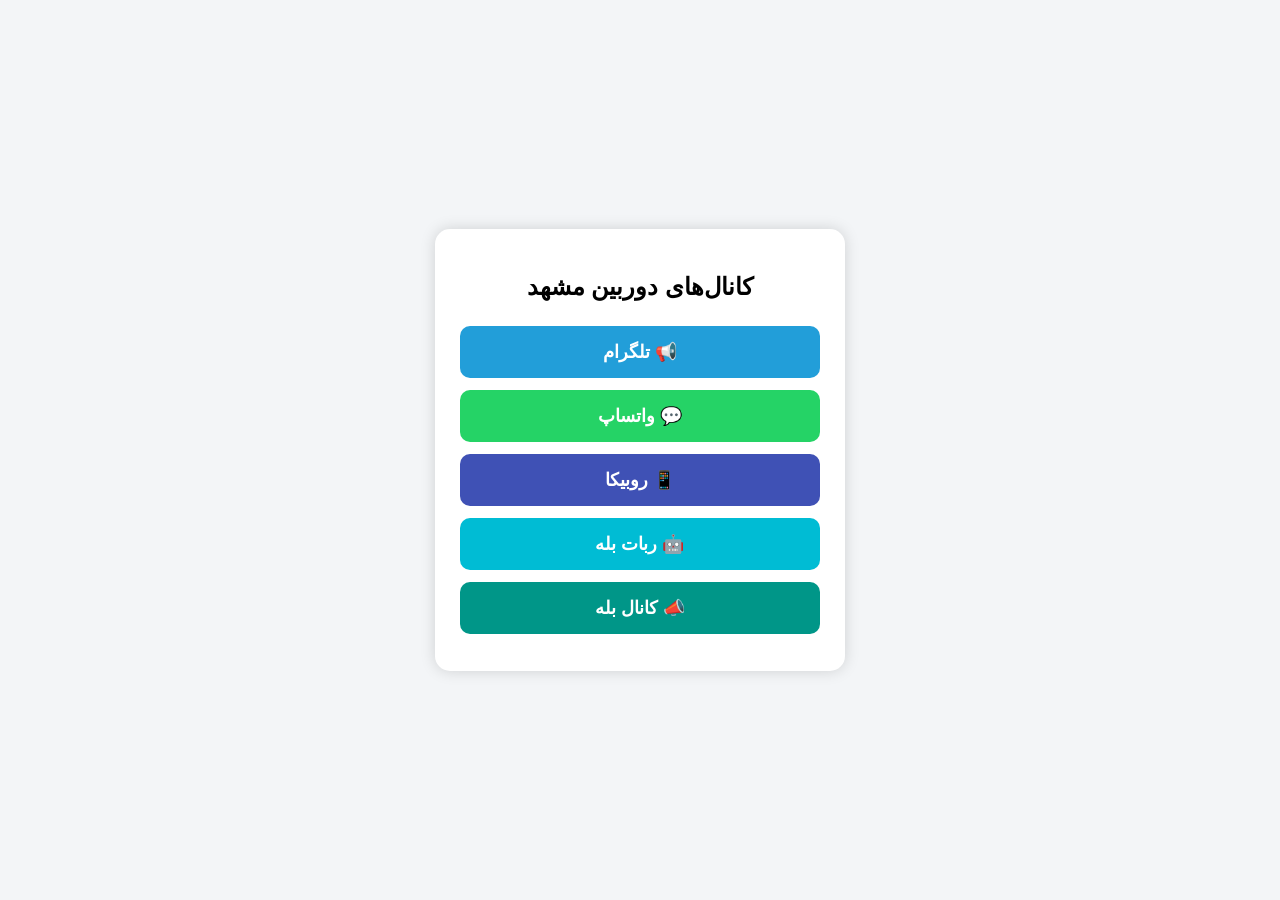
==== index.html @ a8e393ba "Rename لینک واحد.html to index.html" ====
<!DOCTYPE html>
<html lang="fa" dir="rtl">
<head>
<meta charset="UTF-8">
<meta name="viewport" content="width=device-width, initial-scale=1.0">
<title>کانال‌های دوربین مشهد</title>

<style>
body{
    margin:0;
    background:#f3f5f7;
    font-family:Tahoma,sans-serif;
    display:flex;
    justify-content:center;
    align-items:center;
    min-height:100vh;
}

.box{
    background:#fff;
    width:360px;
    padding:25px;
    border-radius:15px;
    box-shadow:0 0 15px rgba(0,0,0,.15);
    text-align:center;
}

h2{
    margin-bottom:25px;
}

.btn{
    display:block;
    text-decoration:none;
    color:#fff;
    padding:15px;
    margin:12px 0;
    border-radius:10px;
    font-size:18px;
    font-weight:bold;
    transition:.3s;
}

.btn:hover{
    opacity:.9;
    transform:scale(1.02);
}

.telegram{background:#229ED9;}
.whatsapp{background:#25D366;}
.rubika{background:#3F51B5;}
.balebot{background:#00BCD4;}
.balechannel{background:#009688;}
</style>

</head>
<body>

<div class="box">

<h2>کانال‌های دوربین مشهد</h2>

<a class="btn telegram"
href="https://t.me/doorbinmashhad"
target="_blank">
📢 تلگرام
</a>

<a class="btn whatsapp"
href="https://whatsapp.com/channel/0029VbD3zxv7dmeeQNqB0M1S"
target="_blank">
💬 واتساپ
</a>

<a class="btn rubika"
href="https://rubika.ir/doorbinmashhad"
target="_blank">
📱 روبیکا
</a>

<a class="btn balebot"
href="https://ble.ir/doorbiniranbot"
target="_blank">
🤖 ربات بله
</a>

<a class="btn balechannel"
href="https://ble.ir/doorbinmashhad"
target="_blank">
📣 کانال بله
</a>

</div>

</body>
</html>
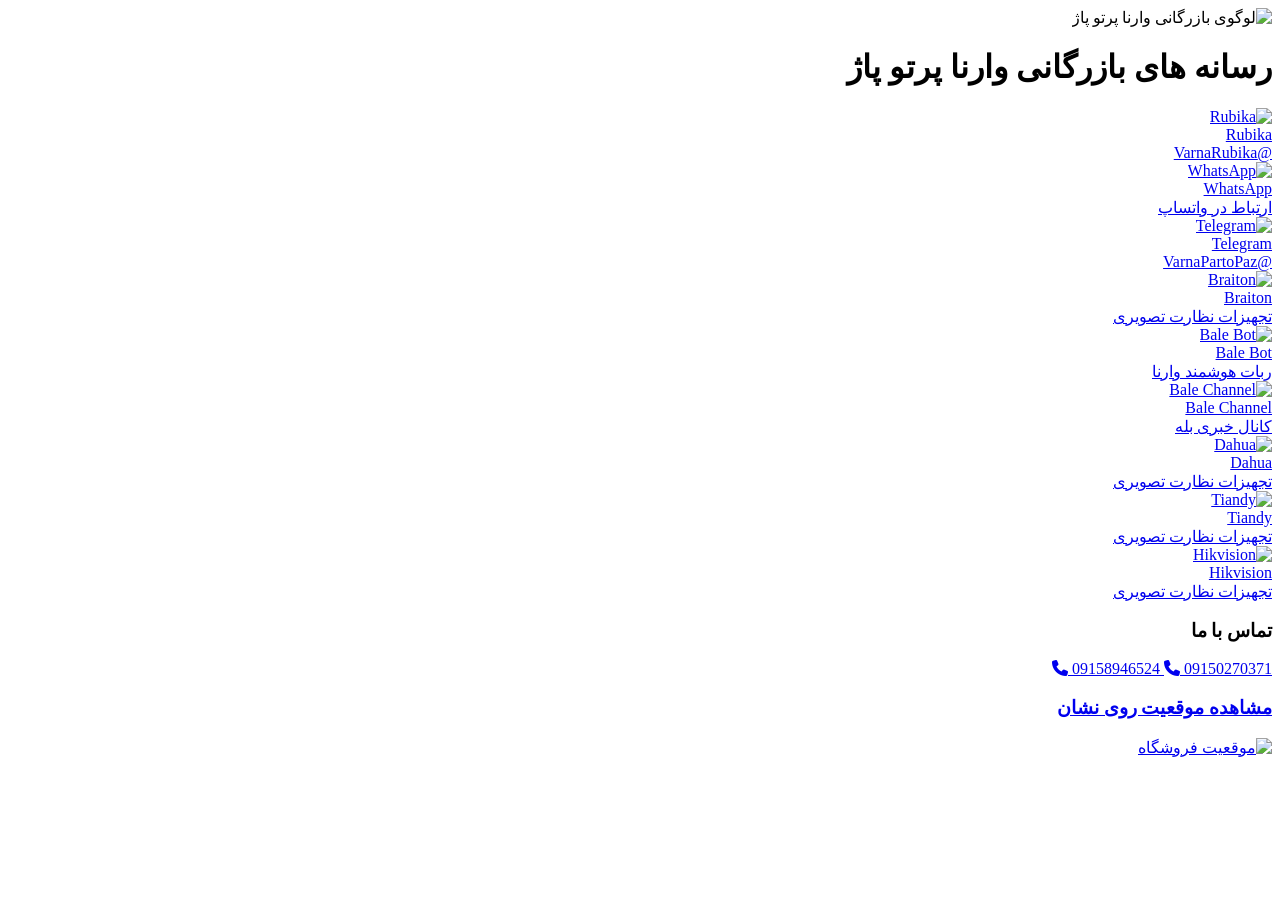
==== commit 3ca8ccce: "Update and rename index2.html to index.html" ====
--- a/index.html
+++ b/index.html
@@ -1,97 +1,141 @@
 <!DOCTYPE html>
 <html lang="fa" dir="rtl">
 <head>
-<meta charset="UTF-8">
-<meta name="viewport" content="width=device-width, initial-scale=1.0">
-<title>کانال‌های دوربین مشهد</title>
+    <meta charset="UTF-8">
+    <meta name="viewport" content="width=device-width, initial-scale=1.0">
+    <title>کانال‌های بازرگانی وارنا پرتو پاژ</title>
 
-<style>
-body{
-    margin:0;
-    background:#f3f5f7;
-    font-family:Tahoma,sans-serif;
-    display:flex;
-    justify-content:center;
-    align-items:center;
-    min-height:100vh;
-}
-
-.box{
-    background:#fff;
-    width:360px;
-    padding:25px;
-    border-radius:15px;
-    box-shadow:0 0 15px rgba(0,0,0,.15);
-    text-align:center;
-}
-
-h2{
-    margin-bottom:25px;
-}
-
-.btn{
-    display:block;
-    text-decoration:none;
-    color:#fff;
-    padding:15px;
-    margin:12px 0;
-    border-radius:10px;
-    font-size:18px;
-    font-weight:bold;
-    transition:.3s;
-}
-
-.btn:hover{
-    opacity:.9;
-    transform:scale(1.02);
-}
-
-.telegram{background:#229ED9;}
-.whatsapp{background:#25D366;}
-.rubika{background:#3F51B5;}
-.balebot{background:#00BCD4;}
-.balechannel{background:#009688;}
-</style>
-
+    <link href="https://cdn.jsdelivr.net/gh/rastikerdar/vazirmatn@v33.003/Vazirmatn-font-face.css" rel="stylesheet">
+    <link rel="stylesheet" href="https://cdnjs.cloudflare.com/ajax/libs/font-awesome/6.4.0/css/all.min.css">
+    <link rel="stylesheet" href="style.css">
 </head>
 <body>
+    <div class="main-wrapper">
+        <!-- لوگو و هدر -->
+        <header class="header">
+            <div class="logo-shield">
+         <img src="logo.png" alt="لوگوی بازرگانی وارنا پرتو پاژ" class="logo">
+         </div>
+            <h1>رسانه های بازرگانی وارنا پرتو پاژ</h1>
+        </header>
 
-<div class="box">
+        <!-- شبکه کارت‌ها -->
+        <div class="grid-container">
+            <!-- روبیکا -->
+            <a href=" https://rubika.ir/doorbinmashhad" class="card">
+                <div class="icon-box">
+                    <img src="rubika.png" alt="Rubika" class="card-icon rubika-icon">
+                </div>
+                <div class="title">Rubika</div>
+                <div class="subtitle">@VarnaRubika</div>
+                <div class="glow-bar purple"></div>
+            </a>
 
-<h2>کانال‌های دوربین مشهد</h2>
+            <!-- واتساپ -->
+            <a href="https://whatsapp.com/channel/0029VbD3zxv7dmeeQNqB0M1S" class="card">
+                <div class="icon-box">
+                    <img src="whatsapp.png" alt="WhatsApp" class="card-icon">
+                </div>
+                <div class="title">WhatsApp</div>
+                <div class="subtitle">ارتباط در واتساپ</div>
+                <div class="glow-bar green"></div>
+            </a>
 
-<a class="btn telegram"
-href="https://t.me/doorbinmashhad"
-target="_blank">
-📢 تلگرام
-</a>
+            <!-- تلگرام -->
+            <a href="https://t.me/doorbinmashhad" class="card">
+                <div class="icon-box">
+                    <img src="telegram-logo.png" alt="Telegram" class="card-icon">
+                </div>
+                <div class="title">Telegram</div>
+                <div class="subtitle">@VarnaPartoPaz</div>
+                <div class="glow-bar cyan"></div>
+            </a>
 
-<a class="btn whatsapp"
-href="https://whatsapp.com/channel/0029VbD3zxv7dmeeQNqB0M1S"
-target="_blank">
-💬 واتساپ
-</a>
+            <!-- برایتون -->
+            <a href="http://britonmashhad.ir/" class="card">
+                <div class="icon-box">
+                    <img src="briton.png" alt="Braiton" class="card-icon">
+                </div>
+                <div class="title">Braiton</div>
+                <div class="subtitle">تجهیزات نظارت تصویری</div>
+                <div class="glow-bar blue"></div>
+            </a>
 
-<a class="btn rubika"
-href="https://rubika.ir/doorbinmashhad"
-target="_blank">
-📱 روبیکا
-</a>
+            <!-- ربات بله -->
+            <a href="  https://ble.ir/doorbiniranbot" class="card">
+                <div class="icon-box">
+                    <img src="balebot.png" alt="Bale Bot" class="card-icon">
+                </div>
+                <div class="title">Bale Bot</div>
+                <div class="subtitle">ربات هوشمند وارنا</div>
+                <div class="glow-bar blue"></div>
+            </a>
 
-<a class="btn balebot"
-href="https://ble.ir/doorbiniranbot"
-target="_blank">
-🤖 ربات بله
-</a>
+            <!-- کانال بله -->
+            <a href="  https://ble.ir/doorbinmashhad" class="card">
+                <div class="icon-box">
+                    <img src="bale.png" alt="Bale Channel" class="card-icon">
+                </div>
+                <div class="title">Bale Channel</div>
+                <div class="subtitle">کانال خبری بله</div>
+                <div class="glow-bar green"></div>
+            </a>
 
-<a class="btn balechannel"
-href="https://ble.ir/doorbinmashhad"
-target="_blank">
-📣 کانال بله
-</a>
+            <!-- داهوا -->
+            <a href="https://dahuamashhad.ir/" class="card">
+                <div class="icon-box">
+                    <img src="dahua.png" alt="Dahua" class="card-icon dahua-icon">
+                </div>
+                <div class="title">Dahua</div>
+                <div class="subtitle">تجهیزات نظارت تصویری</div>
+                <div class="glow-bar red"></div>
+            </a>
 
-</div>
+            <!-- تیاندی -->
+            <a href="http://mashhadtiandy.ir/" class="card">
+                <div class="icon-box">
+                    <img src="tiandy.png" alt="Tiandy" class="card-icon tiandy-icon">
+                </div>
+                <div class="title">Tiandy</div>
+                <div class="subtitle">تجهیزات نظارت تصویری</div>
+                <div class="glow-bar cyan"></div>
+            </a>
 
+            <!-- هایک ویژن -->
+            <a href="http://hikvisionmashhad.ir/" class="card">
+                <div class="icon-box">
+                    <img src="hikvision.png" alt="Hikvision" class="card-icon hikvision-icon">
+                </div>
+                <div class="title">Hikvision</div>
+                <div class="subtitle">تجهیزات نظارت تصویری</div>
+                <div class="glow-bar red"></div>
+            </a>
+        </div>
+
+        <!-- بخش پایینی: تماس و نقشه -->
+        <div class="bottom-grid">
+            <!-- تماس با ما -->
+            <div class="info-card contact-card">
+                <h3>تماس با ما</h3>
+                <a href="tel:09150270371" class="phone-btn">
+                    <span>09150270371</span>
+                    <i class="fa-solid fa-phone"></i>
+                </a>
+                <a href="tel:09158946524" class="phone-btn">
+                    <span>09158946524</span>
+                    <i class="fa-solid fa-phone"></i>
+                </a>
+            </div>
+
+            <!-- نقشه نشان -->
+            <a href="https://nshn.ir/vb1d-LIJjOKL" class="info-card map-card">
+                <h3>مشاهده موقعیت روی نشان</h3>
+               <div class="map-icon-wrapper">
+            <img src="address.png" alt="موقعیت فروشگاه" class="address-icon">
+        </div>
+            </a>
+        </div>
+    </div>
 </body>
 </html>
 
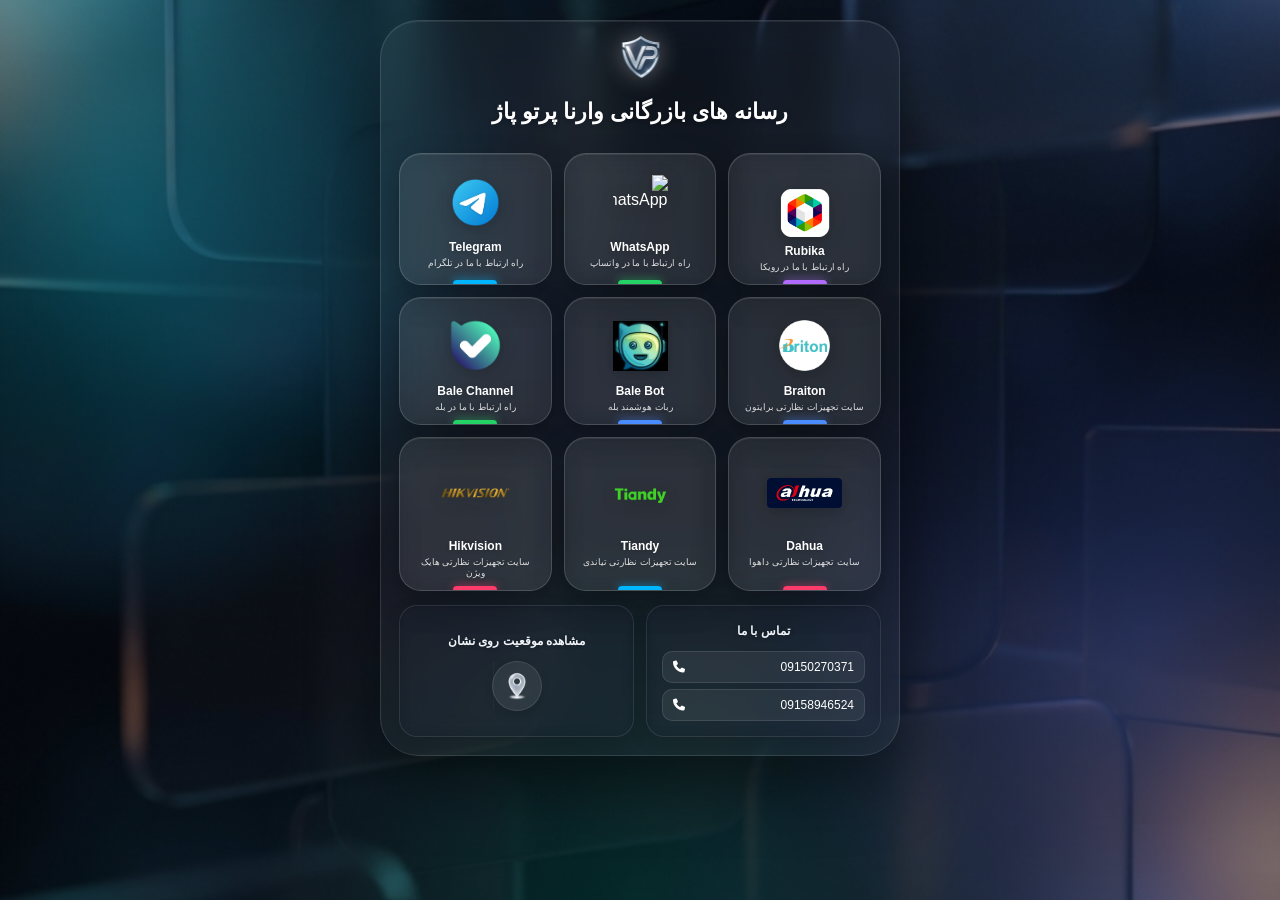
==== commit 7547f1fd: "Add files via upload" ====
--- a/index.html
+++ b/index.html
@@ -22,12 +22,12 @@
         <!-- شبکه کارت‌ها -->
         <div class="grid-container">
             <!-- روبیکا -->
-            <a href=" https://rubika.ir/doorbinmashhad" class="card">
+            <a href="https://rubika.ir/doorbinmashhad" class="card rubika-card">
                 <div class="icon-box">
                     <img src="rubika.png" alt="Rubika" class="card-icon rubika-icon">
                 </div>
                 <div class="title">Rubika</div>
-                <div class="subtitle">@VarnaRubika</div>
+                <div class="subtitle">راه ارتباط با ما در رویکا</div>
                 <div class="glow-bar purple"></div>
             </a>
 
@@ -37,7 +37,7 @@
                     <img src="whatsapp.png" alt="WhatsApp" class="card-icon">
                 </div>
                 <div class="title">WhatsApp</div>
-                <div class="subtitle">ارتباط در واتساپ</div>
+                <div class="subtitle">راه ارتباط با ما در واتساپ</div>
                 <div class="glow-bar green"></div>
             </a>
 
@@ -47,7 +47,7 @@
                     <img src="telegram-logo.png" alt="Telegram" class="card-icon">
                 </div>
                 <div class="title">Telegram</div>
-                <div class="subtitle">@VarnaPartoPaz</div>
+                <div class="subtitle">راه ارتباط با ما در تلگرام</div>
                 <div class="glow-bar cyan"></div>
             </a>
 
@@ -57,7 +57,7 @@
                     <img src="briton.png" alt="Braiton" class="card-icon">
                 </div>
                 <div class="title">Braiton</div>
-                <div class="subtitle">تجهیزات نظارت تصویری</div>
+                <div class="subtitle">سایت تجهیزات نظارتی برایتون</div>
                 <div class="glow-bar blue"></div>
             </a>
 
@@ -67,7 +67,7 @@
                     <img src="balebot.png" alt="Bale Bot" class="card-icon">
                 </div>
                 <div class="title">Bale Bot</div>
-                <div class="subtitle">ربات هوشمند وارنا</div>
+                <div class="subtitle">ربات هوشمند بله</div>
                 <div class="glow-bar blue"></div>
             </a>
 
@@ -77,7 +77,7 @@
                     <img src="bale.png" alt="Bale Channel" class="card-icon">
                 </div>
                 <div class="title">Bale Channel</div>
-                <div class="subtitle">کانال خبری بله</div>
+                <div class="subtitle">راه ارتباط با ما در بله</div>
                 <div class="glow-bar green"></div>
             </a>
 
@@ -87,7 +87,7 @@
                     <img src="dahua.png" alt="Dahua" class="card-icon dahua-icon">
                 </div>
                 <div class="title">Dahua</div>
-                <div class="subtitle">تجهیزات نظارت تصویری</div>
+                <div class="subtitle">سایت تجهیزات نظارتی داهوا</div>
                 <div class="glow-bar red"></div>
             </a>
 
@@ -97,7 +97,7 @@
                     <img src="tiandy.png" alt="Tiandy" class="card-icon tiandy-icon">
                 </div>
                 <div class="title">Tiandy</div>
-                <div class="subtitle">تجهیزات نظارت تصویری</div>
+                <div class="subtitle">سایت تجهیزات نظارتی تیاندی</div>
                 <div class="glow-bar cyan"></div>
             </a>
 
@@ -107,7 +107,7 @@
                     <img src="hikvision.png" alt="Hikvision" class="card-icon hikvision-icon">
                 </div>
                 <div class="title">Hikvision</div>
-                <div class="subtitle">تجهیزات نظارت تصویری</div>
+                <div class="subtitle">سایت تجهیزات نظارتی هایک ویژن</div>
                 <div class="glow-bar red"></div>
             </a>
         </div>
--- a/style.css
+++ b/style.css
@@ -0,0 +1,558 @@
+/* =========================
+   Reset
+   ریست اولیه برای همه عناصر:
+   margin و padding را صفر می‌کند
+   و مدل محاسبه ابعاد را روی border-box می‌گذارد
+========================= */
+* {
+    box-sizing: border-box;
+    margin: 0;
+    padding: 0;
+}
+
+/* =========================
+   Page Base
+   تنظیمات کلی صفحه:
+   - پس‌زمینه گرادیانی تیره + تصویر بک‌گراند
+   - فونت اصلی
+   - رنگ متن سفید
+   - راست‌چین بودن محتوا
+   - چینش کل صفحه در مرکز
+========================= */
+body {
+     margin: 0;
+     background:
+        radial-gradient(circle at 10% 25%, rgba(0,220,255,.25), transparent 30%),
+        radial-gradient(circle at 90% 70%, rgba(80,120,255,.25), transparent 30%),
+        radial-gradient(circle at 50% 100%, rgba(0,255,180,.12), transparent 35%),
+        linear-gradient(rgba(7,10,18,.30), rgba(7,10,18,.40)),
+        url("bg.png") no-repeat center center;
+     background-size: cover;
+     background-attachment: scroll;
+
+     min-height: 100vh;
+     font-family: "Vazirmatn", sans-serif;
+     color: #fff;
+     direction: rtl;
+
+     display: flex;
+     justify-content: center;
+     align-items: flex-start;
+
+     overflow-x: hidden;
+     padding: 0px;
+     box-sizing: border-box;
+}
+
+/* =========================
+   Main Wrapper
+   کانتینر اصلی محتوا:
+   - عرض کامل می‌گیرد
+   - حداکثر عرض برای موبایل و لندینگ جمع‌وجور
+   - آیتم‌ها را ستونی زیر هم می‌چیند
+   - بین بخش‌ها فاصله می‌دهد
+========================= */
+.main-wrapper{
+    width:100%;
+    max-width:520px;
+
+    margin: 20px auto;
+
+    display:flex;
+    flex-direction:column;
+    gap:14px;
+
+    padding:18px;
+
+    background:rgba(255,255,255,.04);
+
+    border:1px solid rgba(255,255,255,.12);
+
+    border-radius:38px;
+
+    backdrop-filter:blur(22px);
+    -webkit-backdrop-filter:blur(22px);
+
+    box-shadow:
+        0 25px 70px rgba(0,0,0,.45),
+        inset 0 1px rgba(255,255,255,.08);
+}
+
+/* =========================
+   Header
+   بخش بالای صفحه:
+   - متن وسط‌چین
+   - کمی فاصله از بخش بعدی
+========================= */
+.header {
+    text-align: center;
+    margin-bottom: 10px;
+}
+
+/* آیکون یا لوگوی بالای صفحه با رنگ روشن و سایه */
+  .logo-shield {
+    width: 40px;
+    height: 40px;
+    display: flex;
+    align-items: center;
+    justify-content: center;
+    margin: 0 auto 15px;
+}
+
+.logo-shield img.logo {
+    width: 95px !important;
+    height: 95px !important;
+    max-width: 95px !important;
+    max-height: 95px !important;
+    object-fit: contain !important;
+    display: block;
+    margin: 0;
+    filter: drop-shadow(0 0 12px rgba(255,255,255,0.35));
+}
+
+/* استایل عنوان اصلی داخل هدر */
+.header h1 {
+    font-size: 22px;
+    font-weight: 700;
+    line-height: 1.6;
+    text-shadow: 0 1px 4px rgba(0, 0, 0, 0.22);
+}
+
+/* =========================
+   Cards Grid
+   گرید کارت‌های اصلی:
+   - 3 ستون مساوی
+   - فاصله بین کارت‌ها
+========================= */
+.grid-container {
+    display: grid;
+    grid-template-columns: repeat(3, 1fr);
+    gap: 12px;
+}
+
+/* =========================
+   Card
+   استایل کلی هر کارت:
+   - ظاهر شیشه‌ای
+   - گوشه گرد
+   - سایه
+   - محتوای وسط‌چین
+   - قابلیت هاور نرم
+========================= */
+.card {
+    position: relative;
+    overflow: hidden;
+    min-height: 105px;
+    padding: 10px 6px;
+
+    display: flex;
+    flex-direction: column;
+    align-items: center;
+    justify-content: flex-start;
+
+    text-decoration: none;
+    color: #fff;
+
+    /* Glass Effect */
+    background: rgba(255, 255, 255, 0.07);
+    border: 1px solid rgba(255, 255, 255, 0.16);
+    border-radius: 22px;
+
+    backdrop-filter: blur(14px);
+    -webkit-backdrop-filter: blur(14px);
+
+    /* Shadow */
+    box-shadow:
+        0 12px 30px rgba(0, 0, 0, 0.28),
+        inset 0 1px 0 rgba(255, 255, 255, 0.08);
+
+    transition:
+        transform 0.3s ease,
+        background 0.3s ease,
+        border-color 0.3s ease,
+        box-shadow 0.3s ease;
+}
+
+/* افکت هاور کارت:
+   کمی بالا می‌آید و روشن‌تر می‌شود */
+.card:hover {
+    transform: translateY(-6px) scale(1.02);
+
+    background: rgba(255, 255, 255, 0.11);
+
+    border-color: rgba(255, 255, 255, 0.28);
+
+    box-shadow:
+        0 18px 45px rgba(0, 0, 0, 0.35),
+        0 0 25px rgba(0, 200, 255, 0.10),
+        inset 0 1px 0 rgba(255, 255, 255, 0.12);
+}
+
+/* =========================
+   Icon Area
+   ناحیه مخصوص آیکون داخل کارت:
+   - برای تراز بهتر آیکون‌ها
+   - آیکون را وسط قرار می‌دهد
+========================= */
+.icon-box {
+    min-height: 60px;
+    margin: 8px 0;
+    display: flex;
+    align-items: center;
+    justify-content: center;
+}
+
+/* اندازه پیش‌فرض آیکون‌های کارت */
+.card-icon {
+    width: 55px;
+    height: 55px;
+    object-fit: contain;
+    display: block;
+    filter: drop-shadow(0 3px 8px rgba(0, 0, 0, 0.22));
+}
+
+/* =========================
+   Large Brand Icons
+   آیکون‌های برندهایی که نیاز به اندازه بزرگ‌تر دارند
+========================= */
+.rubika-icon{
+    width:82px;
+    height:82px;
+}
+.dahua-icon,
+.tiandy-icon,
+.hikvision-icon {
+    width: 75px;
+    height: 75px;
+}
+
+/* =========================
+   Card Text
+   متن‌های داخل کارت
+========================= */
+
+/* عنوان اصلی کارت */
+.title {
+    font-size: 12px;
+    font-weight: 700;
+    margin-bottom: 4px;
+    text-align: center;
+    color: #fff;
+    text-shadow: 0 1px 4px rgba(0, 0, 0, 0.18);
+}
+
+/* زیرعنوان یا توضیح کوچک کارت */
+.subtitle {
+    font-size: 9px;
+    line-height: 1.3;
+    text-align: center;
+    padding: 0 4px;
+    color: rgba(255, 255, 255, 0.86);
+    text-shadow: 0 1px 3px rgba(0, 0, 0, 0.14);
+}
+
+/* جهت متن زیرعنوان داخل کارت را چپ‌به‌راست می‌کند
+   مناسب شماره، آیدی، لینک یا متن انگلیسی */
+.card .subtitle {
+    direction: ltr;
+}
+
+/* =========================
+   Glow Bar
+   نوار رنگی پایین کارت:
+   - به‌صورت مطلق در پایین کارت قرار می‌گیرد
+   - برای ایجاد تنوع رنگی و تاکید بصری
+========================= */
+.glow-bar {
+    position: absolute;
+    bottom: 0;
+    left: 50%;
+    transform: translateX(-50%);
+    width: 44px;
+    height: 4px;
+    border-radius: 4px 4px 0 0;
+}
+
+/* هر کلاس پایین فقط رنگ و درخشش نوار را تعیین می‌کند */
+.glow-bar.cyan {
+    background: #00b7ff;
+    box-shadow: 0 0 8px rgba(0, 183, 255, 0.7);
+}
+
+.glow-bar.green {
+    background: #25d366;
+    box-shadow: 0 0 8px rgba(37, 211, 102, 0.7);
+}
+
+.glow-bar.red {
+    background: #ff3b6b;
+    box-shadow: 0 0 8px rgba(255, 59, 107, 0.7);
+}
+
+.glow-bar.purple {
+    background: #b26cff;
+    box-shadow: 0 0 8px rgba(178, 108, 255, 0.7);
+}
+
+.glow-bar.orange {
+    background: #ff8a2a;
+    box-shadow: 0 0 8px rgba(255, 138, 42, 0.7);
+}
+
+.glow-bar.blue {
+    background: #4b8dff;
+    box-shadow: 0 0 8px rgba(75, 141, 255, 0.7);
+}
+
+/* =========================
+   Bottom Grid
+   گرید بخش پایینی صفحه:
+   - دو ستون برای کارت‌های اطلاعاتی
+========================= */
+.bottom-grid {
+    display: grid;
+    grid-template-columns: 1fr 1fr;
+    gap: 12px;
+}
+
+/* =========================
+   Info Card
+   کارت‌های اطلاعاتی پایین صفحه:
+   - همان ظاهر شیشه‌ای کارت‌ها
+   - مناسب تماس، آدرس، نقشه و...
+========================= */
+.info-card {
+    display: flex;
+    flex-direction: column;
+    padding: 15px;
+    background: rgba(15, 23, 42, 0.24);
+    border: 1px solid rgba(255, 255, 255, 0.10);
+    border-radius: 18px;
+
+    backdrop-filter: blur(7px);
+    -webkit-backdrop-filter: blur(7px);
+
+    box-shadow: 0 6px 18px rgba(0, 0, 0, 0.15);
+    transition:
+        transform 0.25s ease,
+        background 0.25s ease,
+        border-color 0.25s ease,
+        box-shadow 0.25s ease;
+}
+
+
+.info-card:hover {
+    transform: translateY(-3px);
+    background: rgba(15, 23, 42, 0.30);
+    border-color: rgba(255, 255, 255, 0.14);
+    box-shadow: 0 10px 22px rgba(0, 0, 0, 0.18);
+}
+
+/* تیتر داخل کارت اطلاعاتی */
+.info-card h3 {
+    margin-bottom: 10px;
+    text-align: center;
+    font-size: 12px;
+    line-height: 1.7;
+    color: #f1f5f9;
+    text-shadow: 0 1px 4px rgba(0, 0, 0, 0.18);
+}
+
+/* =========================
+   Contact Card
+   کارت تماس:
+   - محتوای داخلی را وسط‌چین عمودی می‌کند
+========================= */
+.contact-card {
+    justify-content: center;
+}
+
+/* =========================
+   Phone Button
+   دکمه‌های شماره تماس:
+   - ظاهر شیشه‌ای
+   - فاصله و چیدمان افقی
+   - هاور نرم برای تعامل بهتر
+========================= */
+.phone-btn {
+    display: flex;
+    align-items: center;
+    justify-content: space-between;
+    gap: 8px;
+
+    margin-bottom: 6px;
+    padding: 8px 10px;
+
+    color: #fff;
+    text-decoration: none;
+    font-size: 12px;
+
+    background: rgba(255, 255, 255, 0.07);
+    border: 1px solid rgba(255, 255, 255, 0.10);
+    border-radius: 10px;
+
+    transition: background 0.2s ease, transform 0.2s ease;
+}
+
+/* آخرین دکمه دیگر فاصله پایین نداشته باشد */
+.phone-btn:last-child {
+    margin-bottom: 0;
+}
+
+/* افکت هاور دکمه تماس */
+.phone-btn:hover {
+    background: rgba(255, 255, 255, 0.10);
+    transform: translateY(-2px);
+}
+
+/* =========================
+   Map Card
+   کارت مربوط به نقشه یا لوکیشن:
+   - محتوا وسط قرار می‌گیرد
+   - شبیه یک لینک قابل کلیک رفتار می‌کند
+========================= */
+.map-card {
+    align-items: center;
+    justify-content: center;
+    text-decoration: none;
+    color: #fff;
+    text-align: center;
+}
+
+/* دایره دور آیکون نقشه */
+.map-icon-wrapper {
+    width: 50px;
+    height: 50px;
+    display: flex;
+    align-items: center;
+    justify-content: center;
+
+    font-size: 24px;
+    color: #a8c0ff;
+
+    background: rgba(255, 255, 255, 0.08);
+    border: 1px solid rgba(255, 255, 255, 0.10);
+    border-radius: 50%;
+
+    box-shadow: 0 4px 10px rgba(0, 0, 0, 0.14);
+}
+.map-icon-wrapper img.address-icon {
+    width: 62px !important;
+    height: 62px !important;
+    max-width: 62px !important;
+    max-height: 62px !important;
+    min-width: 0 !important;
+    min-height: 0 !important;
+    object-fit: contain !important;
+    display: block !important;
+}
+.rubika-card .icon-box{
+    margin-bottom: -12px;
+    margin-bottom: -10px;
+}
+
+
+
+
+/* =========================
+   Mobile
+   تنظیمات مخصوص نمایشگرهای کوچک:
+   - فاصله‌ها کمتر می‌شود
+   - کارت‌ها جمع‌وجورتر می‌شوند
+   - فونت‌ها و آیکون‌ها کوچک‌تر می‌شوند
+========================= */
+/* =========================
+   Mobile
+========================= */
+
+@media (max-width: 380px) {
+
+    .grid-container {
+        gap: 10px;
+    }
+
+    .bottom-grid {
+        gap: 10px;
+    }
+
+    .card {
+        min-height: 95px;
+        padding: 8px 5px;
+    }
+
+    .card-icon {
+        width: 48px;
+        height: 48px;
+    }
+
+    .rubika-icon,
+    .dahua-icon,
+    .tiandy-icon,
+    .hikvision-icon {
+        width: 60px;
+        height: 60px;
+    }
+
+    .title {
+        font-size: 11px;
+    }
+
+    .subtitle {
+        font-size: 8px;
+        line-height: 1.2;
+    }
+
+    .info-card {
+        padding: 12px;
+    }
+
+    .phone-btn {
+        font-size: 11px;
+        padding: 8px;
+    }
+
+}
+
+/* =========================
+   Mobile Optimization
+========================= */
+
+@media (max-width:768px){
+
+    body{
+        padding:10px;
+    }
+
+    .main-wrapper{
+        padding:14px;
+        gap:12px;
+        border-radius:24px;
+    }
+
+    .logo-shield img.logo{
+        width:80px !important;
+        height:80px !important;
+        max-width:80px !important;
+        max-height:80px !important;
+    }
+
+    .card{
+        min-height:95px;
+        padding:8px 5px;
+        border-radius:18px;
+    }
+
+    .title{
+        font-size:11px;
+    }
+
+    .subtitle{
+        font-size:8px;
+        line-height:1.2;
+    }
+
+    .grid-container{
+        gap:8px;
+    }
+
+}
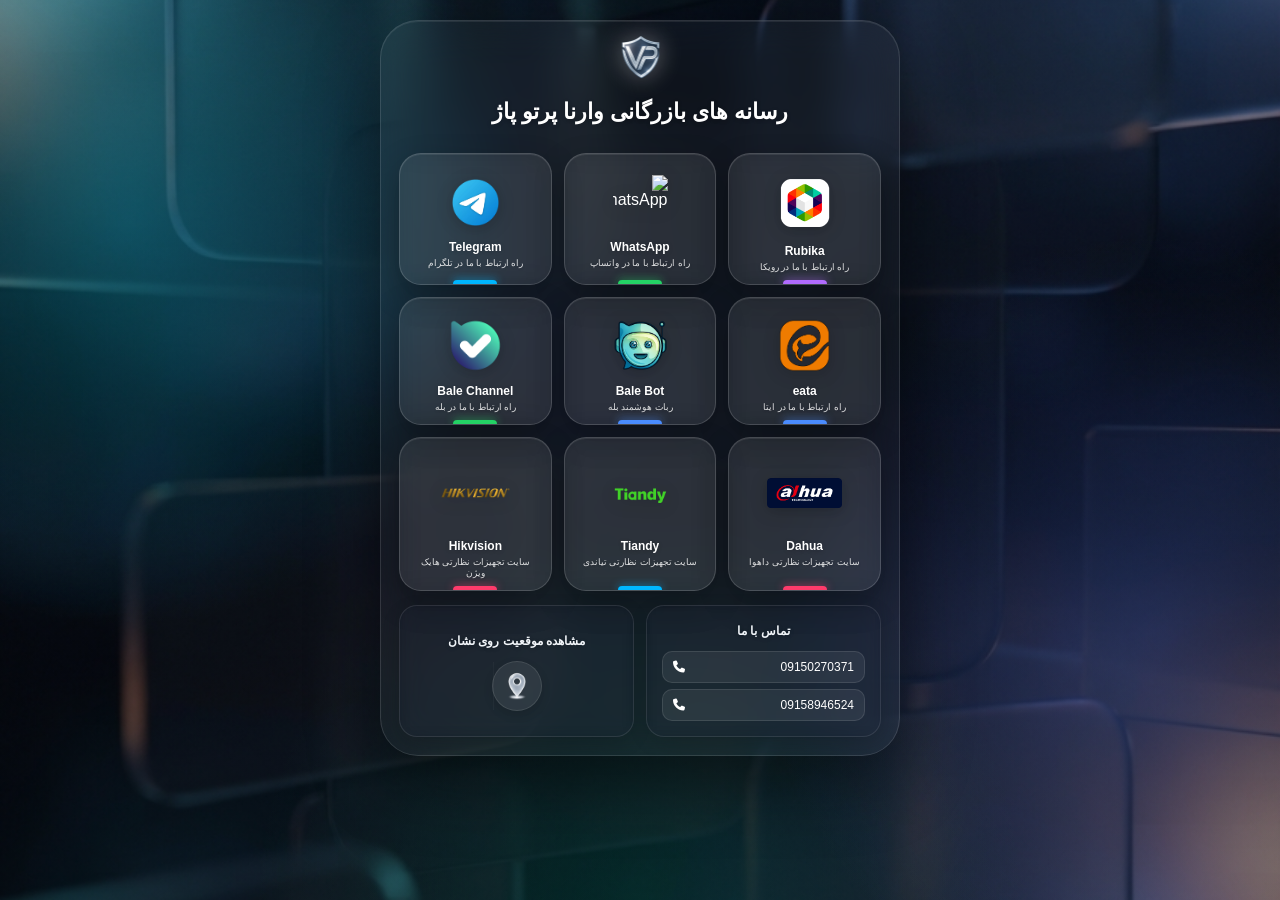
==== commit 13e494fe: "Add files via upload" ====
--- a/index.html
+++ b/index.html
@@ -51,13 +51,13 @@
                 <div class="glow-bar cyan"></div>
             </a>
 
-            <!-- برایتون -->
-            <a href="http://britonmashhad.ir/" class="card">
+            <!-- ایتا -->
+            <a href="https://eitaa.com/doorbinmashhad" class="card">
                 <div class="icon-box">
-                    <img src="briton.png" alt="Braiton" class="card-icon">
+                    <img src="eata.png" alt="Braiton" class="card-icon">
                 </div>
-                <div class="title">Braiton</div>
-                <div class="subtitle">سایت تجهیزات نظارتی برایتون</div>
+                <div class="title">eata</div>
+                <div class="subtitle">راه ارتباط با ما در ایتا</div>
                 <div class="glow-bar blue"></div>
             </a>
 
--- a/style.css
+++ b/style.css
@@ -218,6 +218,7 @@
 .rubika-icon{
     width:82px;
     height:82px;
+    transform: translateY(-10px);
 }
 .dahua-icon,
 .tiandy-icon,
@@ -450,6 +451,20 @@
     margin-bottom: -12px;
     margin-bottom: -10px;
 }
+a,
+.card{
+    -webkit-tap-highlight-color: transparent;
+}
+
+.card{
+    outline: none;
+}
+
+.card:focus,
+.card:active{
+    outline: none;
+    background: rgba(255,255,255,.07);
+}
 
 
 
